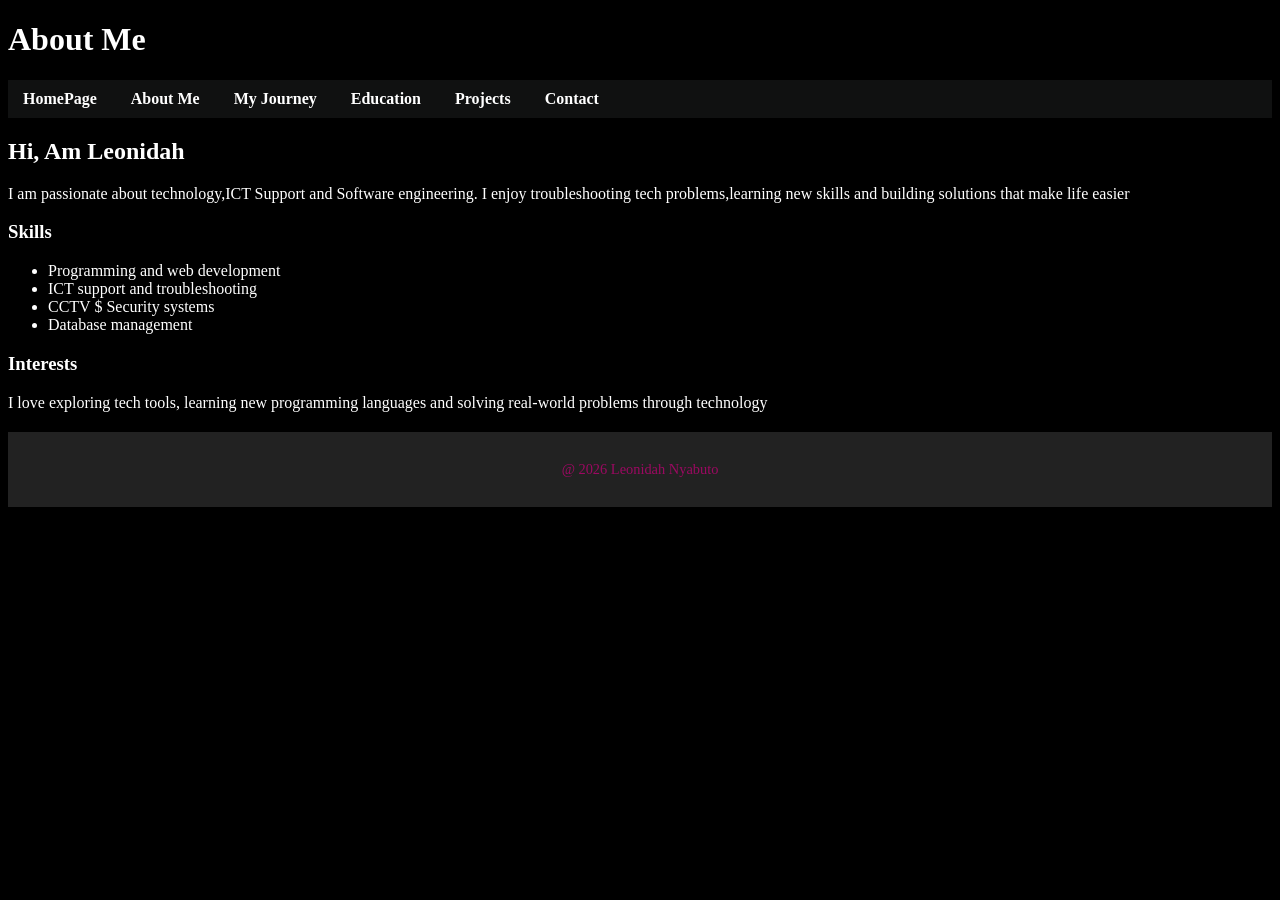
==== about.html @ cd8087b2 "Add files via upload" ====
<!DOCTYPE html>
<html>
    <head>
        <title> About Me/Leonidah Nyabuto</title>
        <link rel="stylesheet"href="portfolio.css">
    </head>
    <body>
        <header>
            <h1>
                About Me
            </h1>
            <nav>
            
                 <a href="ïndex.html">HomePage</a>
            <a href="about.html">About Me</a>
            <a href="journey.html">My Journey</a>
            <a href="education.html">Education</a>
            <a href="projects.html">Projects</a>
            <a href="contact.html">Contact</a>
            </ul>
        </nav>
    </header
    <section>
        <h2>Hi, Am Leonidah</h2>
        <p>I am passionate about technology,ICT Support and Software engineering. I enjoy troubleshooting tech problems,learning new skills and building solutions that make life easier</p>
        <h3>Skills</h3>
        <ul>
            <li>Programming and web development</li>
            <li>ICT support and troubleshooting</li>
            <li>CCTV $ Security systems</li>
            <li>Database management</li>
        </ul>
        <h3>Interests</h3>
        <p>I love exploring tech tools, learning new programming languages and solving real-world problems through technology</p>
        </section>
        <footer>
           <p> @ 2026 Leonidah Nyabuto</p>
        </footer>
        </header>
    </body>
</html>
---- portfolio.css ----
body{
    background-color: black;
    color:white;
}
nav {
    text-align:left;
    background-color:#101111;
    padding:10px 0;
}
nav a{
    color:white;
    margin:0 15px;
    text-decoration: none;
    font-weight: bold;
    transition: color 0.3;
    }

nav a:hover{
    color:cyan;
    text-decoration:none;
    margin:0 15px;
    font-weight:bold;
    transition: color 1s,transform 0.8s;
}
.profile-pic{
    width:150px;
    height:150px;
    border-radius:50%;
    object-fit:cover;
    border:3px solid cyan;
    box-shadow:0 0 20px cyan;
    .profile-pic:hover{
        transform:scale(1);
        transition:transformn 1s;
    }
}
section{
    padding:40px;
    max-width:900px;
    margin:auto;
    background:rgb(26, 27, 26);
    margin-bottom: 20px;
    border-radius:10px;
    box-shadow:0 0 10px rbga(0,0,0,0.1)
}
.project
{
    background:rgb(57, 169, 137);
    padding:20px;
    margin-bottom: 20px;
    border-left:5px solid #00bfff
    border-radius:5px;
}
.project h3{
    margin-top:0;
    color:#31c050
}
footer{
    background:#222;
    color:rgb(155, 9, 97);
    text-align:center;
    padding:15px;
    margin-top:20px;
    font-size:0.9em;
}
.skills{
    max-width:900px;
    margin:30px auto;
    text-align:center;
}
.skills h2{
    color: cyan;
    margin-bottom:20px;
}
.skill-icons{
    display:flex;
    justify-content: center;
    flex-wrap:wrap;
    gap:30px;
}
.skill{
    display:flex;
    flex-direction:column;
    align-items:center;
}
.skill img{
    width:80px;
    height:80px;
    object-fit:contain;
    margin-bottom:10px;
    transition:transform 0.3s,box-shadow 0.3s;
}
skill img:hover{
    transform:scale(1.1);
    box-shadow:0 0 15px cyan;
}
.skill p{
    color:white;
    font-weight:bold;
}
.project-card a{
    color:cyan;
    text-decoration:black;
    font-weight:bold;
}
.project-card a:hove{
    color:yellow;
}
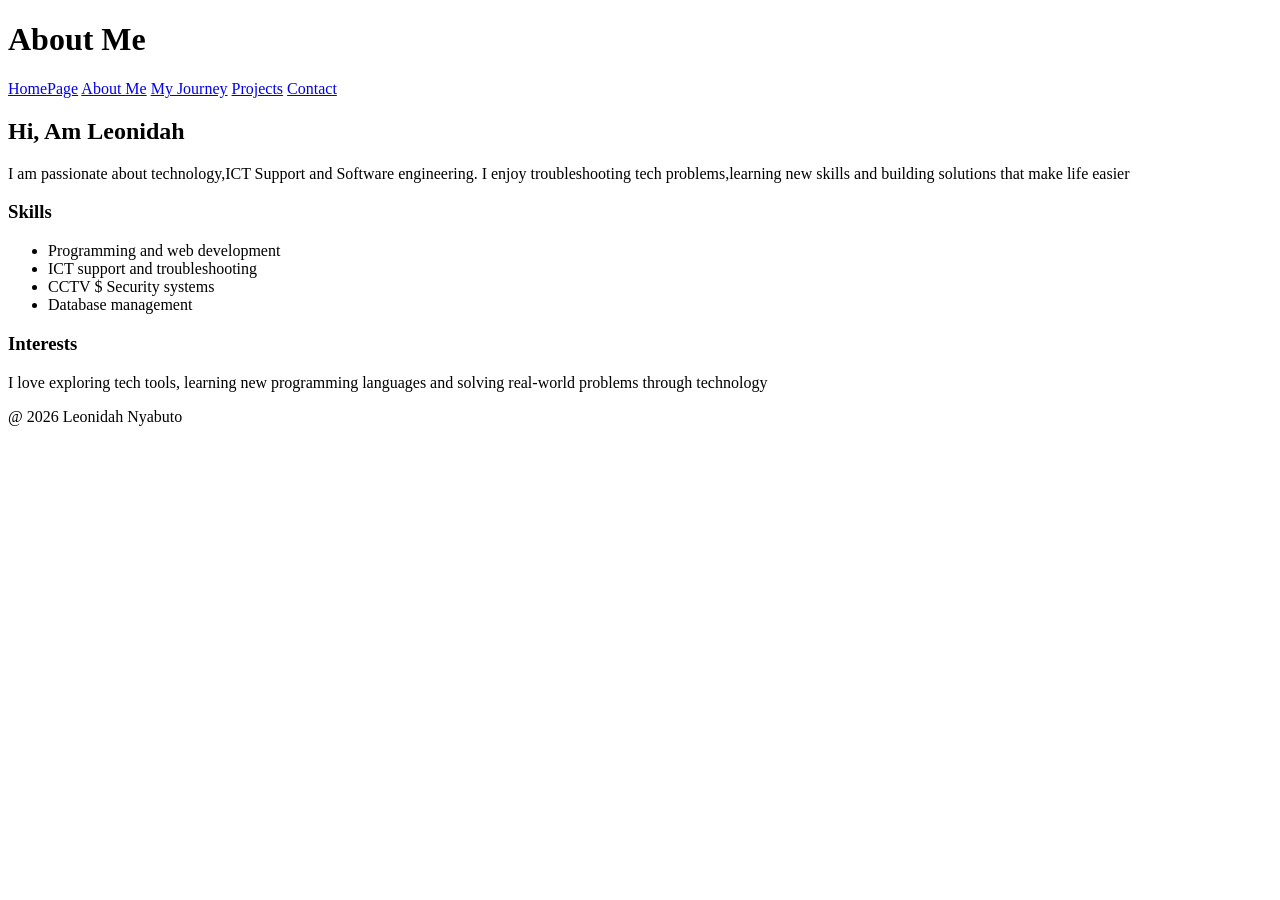
==== commit 40fdf3ce: "Add files via upload" ====
--- a/about.html
+++ b/about.html
@@ -13,10 +13,9 @@
             
                  <a href="ïndex.html">HomePage</a>
             <a href="about.html">About Me</a>
-            <a href="journey.html">My Journey</a>
-            <a href="education.html">Education</a>
+            <a href="myjourney.html">My Journey</a>
             <a href="projects.html">Projects</a>
-            <a href="contact.html">Contact</a>
+            <a href="contactme.html">Contact</a>
             </ul>
         </nav>
     </header
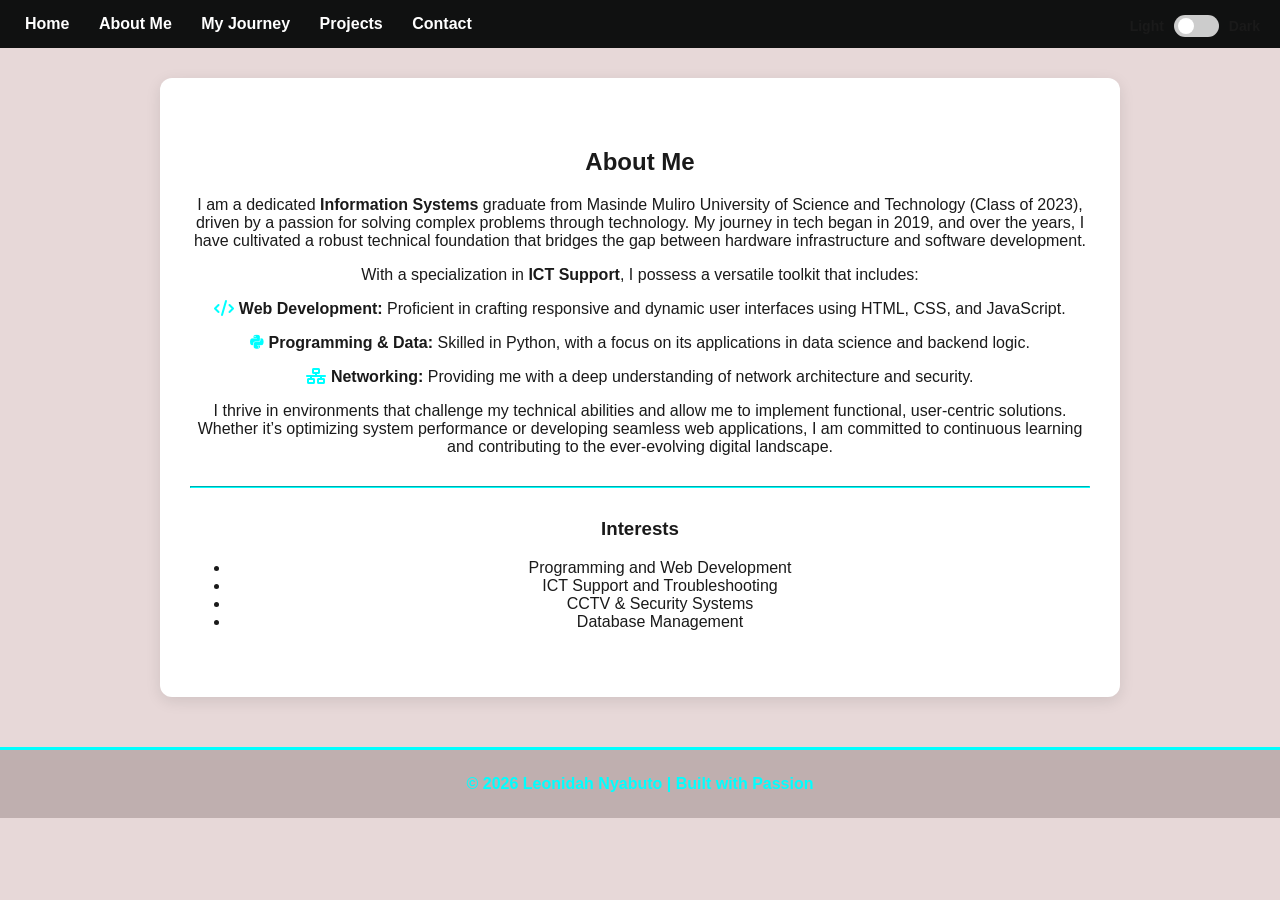
==== commit b0c958ab: "Add files via upload" ====
--- a/about.html
+++ b/about.html
@@ -1,40 +1,65 @@
 <!DOCTYPE html>
-<html>
-    <head>
-        <title> About Me/Leonidah Nyabuto</title>
-        <link rel="stylesheet"href="portfolio.css">
-    </head>
-    <body>
-        <header>
-            <h1>
-                About Me
-            </h1>
-            <nav>
-            
-                 <a href="ïndex.html">HomePage</a>
+<html lang="en">
+<head>
+    <meta charset="UTF-8">
+    <meta name="viewport" content="width=device-width, initial-scale=1.0">
+    <title>About Me | Leonidah Nyabuto</title>
+    <link rel="stylesheet" href="portfolio.css">
+    <link rel="stylesheet" href="https://cdnjs.cloudflare.com/ajax/libs/font-awesome/6.0.0/css/all.min.css">
+</head>
+<body>
+
+    <div class="theme-toggle-container">
+        <span>Light</span>
+        <label class="switch">
+            <input type="checkbox" id="theme-toggle">
+            <span class="slider round"></span>
+        </label>
+        <span>Dark</span>
+    </div>
+
+    <header>
+        <nav>
+            <a href="home.html">Home</a>
             <a href="about.html">About Me</a>
             <a href="myjourney.html">My Journey</a>
             <a href="projects.html">Projects</a>
             <a href="contactme.html">Contact</a>
-            </ul>
         </nav>
-    </header
-    <section>
-        <h2>Hi, Am Leonidah</h2>
-        <p>I am passionate about technology,ICT Support and Software engineering. I enjoy troubleshooting tech problems,learning new skills and building solutions that make life easier</p>
-        <h3>Skills</h3>
-        <ul>
-            <li>Programming and web development</li>
-            <li>ICT support and troubleshooting</li>
-            <li>CCTV $ Security systems</li>
-            <li>Database management</li>
+    </header>
+
+    <section id="about-content">
+        <h1>About Me</h1>
+        <p>I am a dedicated <strong>Information Systems</strong> graduate from Masinde Muliro University of Science and Technology (Class of 2023), driven by a passion for solving complex problems through technology. My journey in tech began in 2019, and over the years, I have cultivated a robust technical foundation that bridges the gap between hardware infrastructure and software development.</p>
+
+        <p>With a specialization in <strong>ICT Support</strong>, I possess a versatile toolkit that includes:</p>
+        
+        <div class="bio-details">
+            <p><i class="fas fa-code" style="color: cyan;"></i> <strong>    Web Development:</strong> Proficient in crafting responsive and dynamic user interfaces using HTML, CSS, and JavaScript.</p>
+            <p><i class="fab fa-python" style="color: cyan;"></i>       <strong>Programming & Data:</strong> Skilled in Python, with a focus on its applications in data science and backend logic.</p>
+            <p><i class="fas fa-network-wired" style="color: cyan;"></i>       <strong>  Networking:</strong>  Providing me with a deep understanding of network architecture and security.</p>
+        </div>
+
+        <p>I thrive in environments that challenge my technical abilities and allow me to implement functional, user-centric solutions. Whether it’s optimizing system performance or developing seamless web applications, I am committed to continuous learning and contributing to the ever-evolving digital landscape.</p>
+        
+        <hr style="border-color: cyan; margin: 30px 0;">
+
+        <h3>Interests</h3>
+        <ul class="interests-list">
+            <li>Programming and Web Development</li>
+            <li>ICT Support and Troubleshooting</li>
+            <li>CCTV & Security Systems</li>
+            <li>Database Management</li>
         </ul>
-        <h3>Interests</h3>
-        <p>I love exploring tech tools, learning new programming languages and solving real-world problems through technology</p>
-        </section>
-        <footer>
-           <p> @ 2026 Leonidah Nyabuto</p>
-        </footer>
-        </header>
-    </body>
+    </section>
+    <button id="scrollToTop" title="Go to top">
+    <i class="fas fa-arrow-up"></i>
+</button>
+
+    <footer>
+        <p>&copy; 2026 Leonidah Nyabuto | Built with Passion</p>
+    </footer>
+
+    <script src="script.js"></script>
+</body>
 </html>
--- a/portfolio.css
+++ b/portfolio.css
@@ -0,0 +1,328 @@
+/* ==========================================
+   1. INITIAL THEME VARIABLES
+   ========================================== */
+:root {
+    --bg-color: #e7d8d8;       /* Your initial light background */
+    --text-color: #1a1a1a;     /* Dark text */
+    --section-bg: #ffffff;     /* White cards */
+    --accent-color: #00bcd4;   /* Cyan accent */
+}
+
+body.dark-theme {
+    --bg-color: #000000;       /* Black background */
+    --text-color: #ffffff;     /* White text */
+    --section-bg: #1a1b1a;     /* Dark cards */
+}
+
+/* ==========================================
+   2. BASE STYLES
+   ========================================== */
+body {
+    background-color: var(--bg-color);
+    color: var(--text-color);
+    margin: 0;
+    font-family: sans-serif;
+    transition: background-color 0.4s ease, color 0.4s ease;
+    min-height: 100vh;
+}
+/* 1. READ MORE BUTTON STYLING */
+.read-more-btn {
+    display: inline-block;
+    margin-top: 15px;
+    padding: 10px 25px;
+    background-color: transparent; /* Clean outline look */
+    color: cyan !important;        /* Cyan text */
+    border: 2px solid cyan;       /* Cyan border */
+    border-radius: 5px;           /* Slightly rounded corners */
+    text-decoration: none;        /* Removes the underline */
+    font-weight: bold;
+    transition: all 0.3s ease;    /* Smooth transition for hover */
+    cursor: pointer;
+}
+
+/* 2. HOVER EFFECT */
+.read-more-btn:hover {
+    background-color: cyan;       /* Fills with cyan on hover */
+    color: #111 !important;        /* Text turns dark for readability */
+    box-shadow: 0 0 15px cyan;    /* Adds a nice cyan glow */
+    transform: translateY(-3px);  /* Subtle lift effect */
+}
+
+h1, h2, h3, p, span, a {
+    color: var(--text-color);
+}
+
+/* ==========================================
+   3. TOP-RIGHT THEME TOGGLE (Floating)
+   ========================================== */
+.theme-toggle-container {
+    position: fixed;   /* Floats in the corner regardless of scroll */
+    top: 15px;
+    right: 20px;
+    display: flex;
+    align-items: center;
+    gap: 10px;
+    z-index: 9999;     /* Stays on top of everything */
+    font-size: 14px;
+    font-weight: bold;
+}
+
+.switch {
+    position: relative;
+    display: inline-block;
+    width: 45px;
+    height: 22px;
+}
+
+.switch input { opacity: 0; width: 0; height: 0; }
+
+.slider {
+    position: absolute;
+    cursor: pointer;
+    top: 0; left: 0; right: 0; bottom: 0;
+    background-color: #ccc;
+    transition: .4s;
+    border-radius: 34px;
+}
+
+.slider:before {
+    position: absolute;
+    content: "";
+    height: 16px; width: 16px;
+    left: 4px; bottom: 3px;
+    background-color: white;
+    transition: .4s;
+    border-radius: 50%;
+}
+
+input:checked + .slider { background-color: var(--accent-color); }
+input:checked + .slider:before { transform: translateX(21px); }
+
+/* ==========================================
+   4. NAVIGATION
+   ========================================== */
+nav {
+    background-color: #101111;
+    padding: 15px 0;
+    text-align: left;
+    width: 100%;
+}
+
+nav a {
+    color: white !important;
+    margin-left: 25px;
+    text-decoration: none;
+    font-weight: bold;
+    transition: color 0.3s;
+}
+
+nav a:hover {
+    color: cyan !important;
+}
+
+/* ==========================================
+   5. HERO & SECTIONS (Centered Layout)
+   ========================================== */
+section {
+    padding: 50px 30px;
+    max-width: 900px;
+    margin: 30px auto;
+    background: var(--section-bg);
+    border-radius: 12px;
+    box-shadow: 0 4px 15px rgba(0,0,0,0.1);
+    text-align: center; /* Centers all text headers */
+}
+
+/* Centering the Hero Profile Section */
+.hero {
+    display: flex;
+    flex-direction: column;
+    align-items: center;    /* Centers horizontally */
+    justify-content: center; /* Centers vertically */
+    text-align: center;
+    gap: 10px;
+}
+
+.profile-pic {
+    width: 160px;
+    height: 160px;
+    border-radius: 50%;
+    object-fit: cover;
+    border: 4px solid cyan;
+    margin-bottom: 15px;
+}
+
+#typing-text {
+    color: cyan !important;
+    font-weight: bold;
+}
+
+/* ==========================================
+   6. SKILLS & PROGRESS BARS
+   ========================================== */
+.skill-container {
+    display: flex;
+    flex-wrap: wrap;
+    justify-content: center;
+    gap: 30px;
+    margin-top: 30px;
+}
+/* 1. TARGET THE TYPING SPANS */
+#typing-name, #typing-role {
+    color: cyan !important; /* Forces the text to be cyan */
+    font-weight: bold;
+    border-right: 3px solid cyan; /* The vertical typing cursor */
+    padding-right: 5px;
+    display: inline-block;
+    min-height: 1.2em; /* Keeps the line from collapsing when empty */
+    animation: blink-cursor 0.7s step-end infinite;
+}
+
+/* 2. CURSOR BLINKING ANIMATION */
+@keyframes blink-cursor {
+    from, to { border-color: transparent }
+    50% { border-color: cyan; }
+}
+
+/* 3. HERO TEXT ALIGNMENT */
+.hero h1, .hero h3 {
+    color: var(--text-color); /* Keeps "Hello, I'm" and "A" in the theme color */
+    margin: 10px 0;
+}
+
+.skill-card {
+    width: 200px;
+}
+
+.skill-card i {
+    font-size: 2.5rem;
+    color: var(--accent-color);
+    margin-bottom: 10px;
+}
+
+.progress {
+    background-color: #ddd;
+    border-radius: 20px;
+    height: 10px;
+    width: 100%;
+    overflow: hidden;
+    margin-top: 10px;
+}
+
+.progress span {
+    display: block;
+    height: 100%;
+    background: cyan;
+    transition: width 2s ease-in-out;
+}
+
+/* ==========================================
+   7. FOOTER
+   ========================================== */
+footer {
+    background-color: #bfafaf; /* Your preferred footer background */
+    text-align: center;
+    padding: 25px;
+    margin-top: 50px;
+    border-top: 3px solid cyan;
+}
+
+footer p {
+    color: cyan !important; /* Forces cyan text */
+    margin: 0;
+    font-weight: bold;
+}
+/* CONTACT PAGE SPECIFIC STYLES */
+.contact-container {
+    display: flex;
+    justify-content: center;
+    align-items: center;
+    min-height: 70vh;
+    padding: 20px;
+}
+
+.contact-card {
+    background: var(--nav-bg); /* Uses your theme-aware background */
+    padding: 40px;
+    border-radius: 15px;
+    border: 1px solid rgba(0, 255, 255, 0.3); /* Subtle cyan border */
+    box-shadow: 0 10px 30px rgba(0, 0, 0, 0.1);
+    max-width: 600px;
+    text-align: center;
+    transition: transform 0.3s ease;
+}
+
+.contact-card:hover {
+    transform: translateY(-5px);
+    border-color: cyan;
+}
+
+.contact-card h1 {
+    color: cyan;
+    margin-bottom: 20px;
+}
+
+/* SOCIAL GRID */
+.social-grid {
+    display: grid;
+    grid-template-columns: repeat(2, 1fr);
+    gap: 20px;
+    margin: 30px 0;
+}
+#scrollToTop {
+    display: none; /* Hidden by default */
+    position: fixed;
+    bottom: 30px;
+    right: 30px;
+    z-index: 99;
+    border: 2px solid cyan;
+    outline: none;
+    background-color: var(--nav-bg);
+    color: cyan;
+    cursor: pointer;
+    padding: 15px;
+    border-radius: 50%; /* Makes it a circle */
+    font-size: 18px;
+    transition: all 0.3s ease;
+    box-shadow: 0 0 10px rgba(0, 255, 255, 0.3);
+}
+
+#scrollToTop:hover {
+    background-color: cyan;
+    color: #000;
+    box-shadow: 0 0 20px cyan;
+    transform: translateY(-5px); /* Little jump effect */
+}
+
+.social-item {
+    display: flex;
+    flex-direction: column;
+    align-items: center;
+    text-decoration: none;
+    color: var(--text-color);
+    padding: 20px;
+    border-radius: 10px;
+    background: rgba(0, 255, 255, 0.05);
+    transition: all 0.3s ease;
+}
+
+.social-item i {
+    font-size: 2rem;
+    color: cyan;
+    margin-bottom: 10px;
+}
+
+.social-item:hover {
+    background: cyan;
+    color: #000; /* Dark text when button turns cyan */
+}
+
+.social-item:hover i {
+    color: #000;
+}
+
+.click-hint {
+    font-size: 0.9rem;
+    color: cyan;
+    opacity: 0.8;
+}
